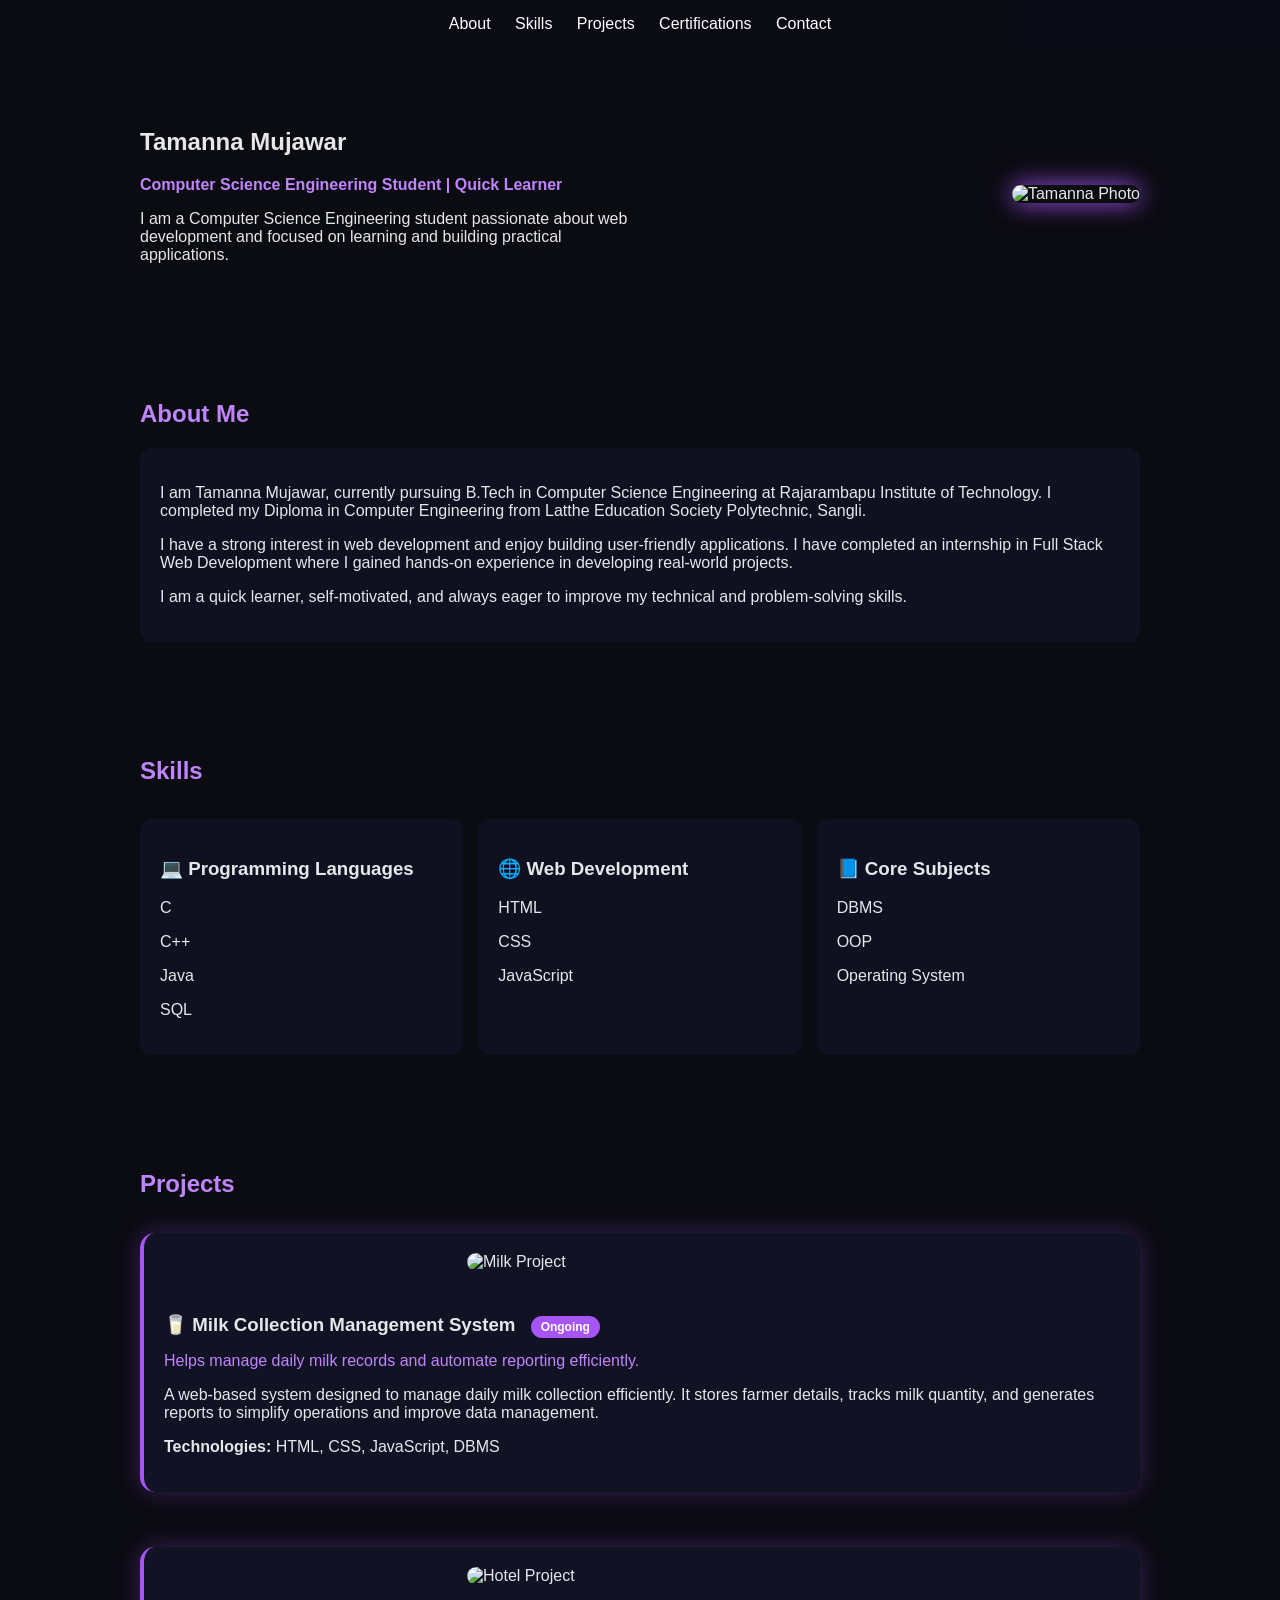
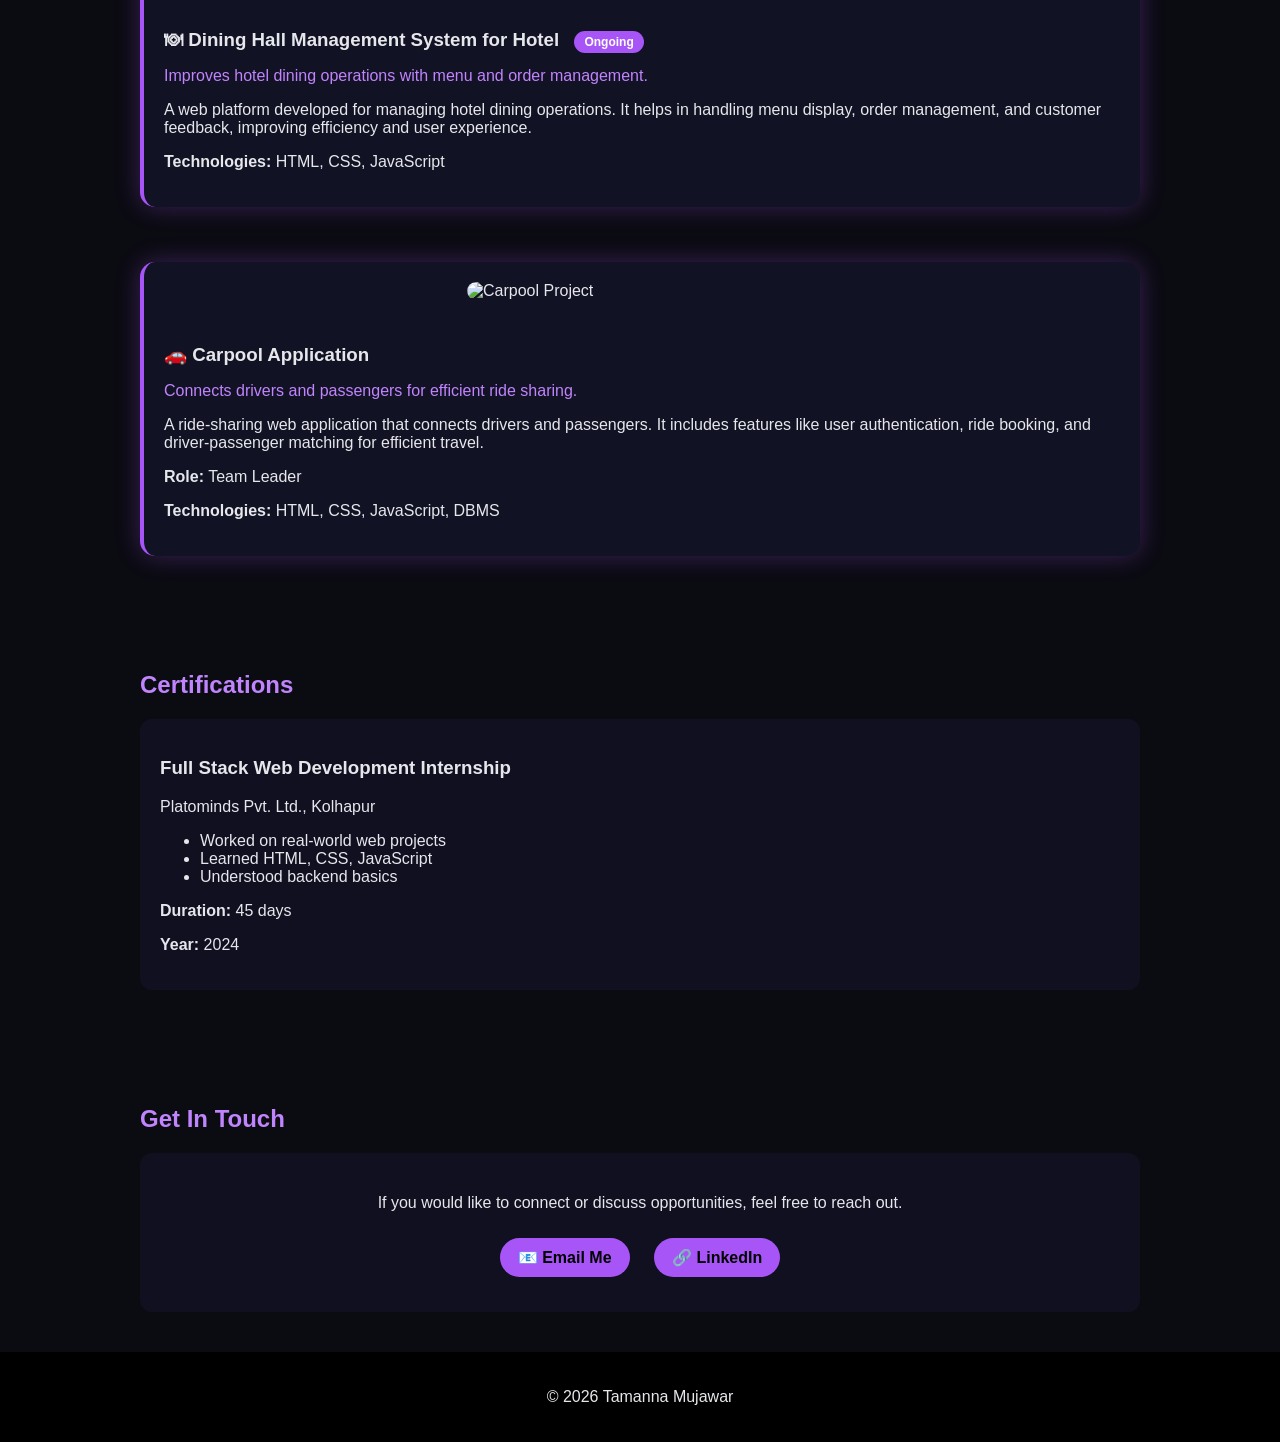
==== index.html @ a02e3495 "Rename portfolio.html to index.html" ====
<!DOCTYPE html>
<html lang="en">
<head>
  <meta charset="UTF-8">
  <meta name="viewport" content="width=device-width, initial-scale=1.0">
  <title>Tamanna Mujawar | Portfolio</title>

  <link rel="stylesheet" href="style1.css">
</head>

<body>

<nav>
  <a href="#about">About</a>
  <a href="#skills">Skills</a>
  <a href="#projects">Projects</a>
  <a href="#certifications">Certifications</a>
  <a href="#contact">Contact</a>
</nav>

<!-- INTRO -->
<section class="intro">
  <div class="intro-text">
    <h1>Tamanna Mujawar</h1>

    <p class="tagline">
      Computer Science Engineering Student |  Quick Learner
    </p>

    <p>
      I am a Computer Science Engineering student passionate about web development and focused on learning and building practical applications.
    </p>
  </div>

  <div class="intro-img">
    <img src="C:\Users\LENOVO\Desktop\Portfolio\images\Profile.jpeg" alt="Tamanna Photo">
  </div>
</section>

<!-- ABOUT -->
<section id="about">
  <h2>About Me</h2>
  <div class="card">
    <p>
      I am Tamanna Mujawar, currently pursuing B.Tech in Computer Science Engineering at 
      Rajarambapu Institute of Technology. I completed my Diploma in Computer Engineering 
      from Latthe Education Society Polytechnic, Sangli.
    </p>

    <p>
      I have a strong interest in web development and enjoy building user-friendly applications. 
      I have completed an internship in Full Stack Web Development where I gained hands-on 
      experience in developing real-world projects.
    </p>

    <p>
      I am a quick learner, self-motivated, and always eager to improve my technical and 
      problem-solving skills.
    </p>
  </div>
</section>

<!-- SKILLS -->
 <section id="skills">
  <h2>Skills</h2>

  <div class="skills-container">

    <!-- Programming Languages -->
    <div class="card">
      <h3>💻 Programming Languages</h3>
      <p>C</p>
      <p>C++</p>
      <p>Java</p>
      <p>SQL</p>
    </div>

    <!-- Web Development -->
    <div class="card">
      <h3>🌐 Web Development</h3>
      <p>HTML</p>
      <p>CSS</p>
      <p>JavaScript</p>
    </div>

    <!-- Core Subjects -->
    <div class="card">
      <h3>📘 Core Subjects</h3>
      <p>DBMS</p>
      <p>OOP</p>
      <p>Operating System</p>
    </div>

  </div>
</section>


    

<!-- PROJECTS -->

<section id="projects">
  <h2>Projects</h2>

  <div class="projects-container">

    <!-- Milk Project -->
    <div class="card project">
      <div class="project-image">
        <img src="C:\Users\LENOVO\Desktop\Portfolio\images\Dairy.jpeg" alt="Milk Project">
      </div>

      <div class="project-content">
        <h3>
          🥛 Milk Collection Management System 
          <span class="badge">Ongoing</span>
        </h3>

        <p class="highlight">
          Helps manage daily milk records and automate reporting efficiently.
        </p>

        <p>
          A web-based system designed to manage daily milk collection efficiently. 
          It stores farmer details, tracks milk quantity, and generates reports 
          to simplify operations and improve data management.
        </p>

        <p><strong>Technologies:</strong> HTML, CSS, JavaScript, DBMS</p>
      </div>
    </div>

    <!-- Hotel Project -->
    <div class="card project">
      <div class="project-image">
        <img src="C:\Users\LENOVO\Desktop\Portfolio\images\Hotel.png" alt="Hotel Project">
      </div>

      <div class="project-content">
        <h3>
          🍽 Dining Hall Management System for Hotel 
          <span class="badge">Ongoing</span>
        </h3>

        <p class="highlight">
          Improves hotel dining operations with menu and order management.
        </p>

        <p>
          A web platform developed for managing hotel dining operations. 
          It helps in handling menu display, order management, and customer feedback, 
          improving efficiency and user experience.
        </p>

        <p><strong>Technologies:</strong> HTML, CSS, JavaScript</p>
      </div>
    </div>

    <!-- Carpool Project -->
    <div class="card project">
      <div class="project-image">
        <img src="C:\Users\LENOVO\Desktop\Portfolio\images\Carpool.png" alt="Carpool Project">
      </div>

      <div class="project-content">
        <h3>🚗 Carpool Application</h3>

        <p class="highlight">
          Connects drivers and passengers for efficient ride sharing.
        </p>

        <p>
          A ride-sharing web application that connects drivers and passengers. 
          It includes features like user authentication, ride booking, and 
          driver-passenger matching for efficient travel.
        </p>

        <p><strong>Role:</strong> Team Leader</p>
        <p><strong>Technologies:</strong> HTML, CSS, JavaScript, DBMS</p>
      </div>
    </div>

  </div>
</section>
  
    

    

<!-- CERTIFICATIONS -->
<section id="certifications">
  <h2>Certifications</h2>

  <div class="card">
    <h3>Full Stack Web Development Internship</h3>
    <p class="muted">Platominds Pvt. Ltd., Kolhapur</p>

    <ul>
      <li>Worked on real-world web projects</li>
      <li>Learned HTML, CSS, JavaScript</li>
      <li>Understood backend basics</li>
    </ul>

    <p><strong>Duration:</strong> 45 days</p>
    <p><strong>Year:</strong> 2024</p>
  </div>
</section>


<!-- CONTACT -->
<section id="contact">
  <h2>Get In Touch</h2>

  <div class="contact-box">
    <p>If you would like to connect or discuss opportunities, feel free to reach out.</p>

    <div class="contact-links">
      <a href="mailto:tamannamujawar13@gmail.com">📧 Email Me</a>
      <a href="https://www.linkedin.com/in/tamanna-mujawar" target="_blank">🔗 LinkedIn</a>
    </div>
  </div>
</section>

<footer>
  <p>© 2026 Tamanna Mujawar</p>
</footer>

</body>
</html>
---- style1.css ----
:root{
  --bg:#0b0b12;
  --card:#121225cc;
  --accent:#a855f7;
  --accent-2:#c084fc;
  --text:#e5e7eb;
  --muted:#a1a1aa;
}

body {
  margin: 0;
  font-family: 'Segoe UI', sans-serif;
  background: var(--bg);
  color: var(--text);
}

/* NAV */
nav {
  position: sticky;
  top: 0;
  text-align: center;
  padding: 15px;
  background: rgba(10,10,20,0.8);
}

nav a {
  color: white;
  margin: 0 10px;
  text-decoration: none;
}

nav a:hover {
  color: var(--accent-2);
}

/* INTRO */
.intro {
  display: flex;
  justify-content: space-between;
  align-items: center;
  padding: 60px;
  flex-wrap: wrap;
}

.intro-text {
  max-width: 500px;
}

.tagline {
  color: var(--accent-2);
  font-weight: bold;
}

.intro-img img {
  width: 250px;
  border-radius: 15px;
  box-shadow: 0 0 25px var(--accent);
}

/* SECTION */
section {
  padding: 40px;
  max-width: 1000px;
  margin: auto;
}

h2 {
  color: var(--accent-2);
}

/* CARD */
.card {
  background: var(--card);
  padding: 20px;
  border-radius: 12px;
  margin: 15px 0;
  transition: 0.3s;
}

.card:hover {
  transform: translateY(-5px);
  box-shadow: 0 0 20px var(--accent);
}

/* SKILLS */
.skills-container {
  display: grid;
  grid-template-columns: repeat(3,1fr);
  gap: 15px;
}

/* PROJECT */
.project {
  border-left: 4px solid var(--accent);
}

/* CONTACT */
.contact-box {
  background: var(--card);
  padding: 25px;
  border-radius: 12px;
  text-align: center;
}

.contact-links a {
  display: inline-block;
  margin: 10px;
  padding: 10px 18px;
  border-radius: 20px;
  background: var(--accent);
  color: black;
  text-decoration: none;
  font-weight: bold;
}

.contact-links a:hover {
  background: var(--accent-2);
}

/* FOOTER */
footer {
  text-align: center;
  padding: 20px;
  background: black;
}

/* MOBILE */
@media(max-width:768px){
  .intro {
    flex-direction: column;
    text-align: center;
  }

  .skills-container {
    grid-template-columns: 1fr;
  }
}
.projects-container {
  display: grid;
  gap: 20px;
}

.project {
  border-left: 4px solid #a855f7;
  padding-left: 15px;
}

.project h3 {
  margin-bottom: 10px;
}
.projects-container {
  display: grid;
  gap: 20px;
}

/* CARD LAYOUT */
.project {
  display: flex;
  flex-direction: column;
  overflow: hidden;
}

.projects-container {
  display: grid;
  gap: 25px;
}

/* PROJECT CARD */
.project {
  overflow: hidden;
  border-radius: 15px;
  background: #121225;
  box-shadow: 0 0 25px rgba(168, 85, 247, 0.3);
  transition: 0.3s;
}

.project:hover {
  transform: translateY(-5px);
  box-shadow: 0 0 35px rgba(168, 85, 247, 0.6);
}

/* IMAGE CONTAINER */
.project-image {
  width: 100%;
  height: auto;
  max-height: 260px;
  overflow: hidden;
}
.projects-container {
  display: grid;
  gap: 25px;
}

/* PROJECT CARD */
.project {
  display: flex;
  gap: 25px;
  align-items: center;
  padding: 20px;
  border-radius: 15px;
  background: #121225;
  transition: 0.3s;
}

.project:hover {
  transform: translateY(-6px);
  box-shadow: 0 0 30px rgba(168, 85, 247, 0.5);
}

/* IMAGE */
.project-image {
  flex: 1;
  display: flex;
  justify-content: center;
}

.project-image img {
  width: 100%;
  max-width: 350px;
  border-radius: 10px;
}

/* CONTENT */
.project-content {
  flex: 1.2;
}

/* BADGE */
.badge {
  background: #a855f7;
  color: white;
  padding: 4px 10px;
  border-radius: 20px;
  font-size: 12px;
  margin-left: 10px;
}

/* HIGHLIGHT */
.highlight {
  color: #c084fc;
  font-weight: 500;
}

/* MOBILE */
@media (max-width: 768px) {
  .project {
    flex-direction: column;
    text-align: center;
  }

  .project-image img {
    max-width: 100%;
  }
}
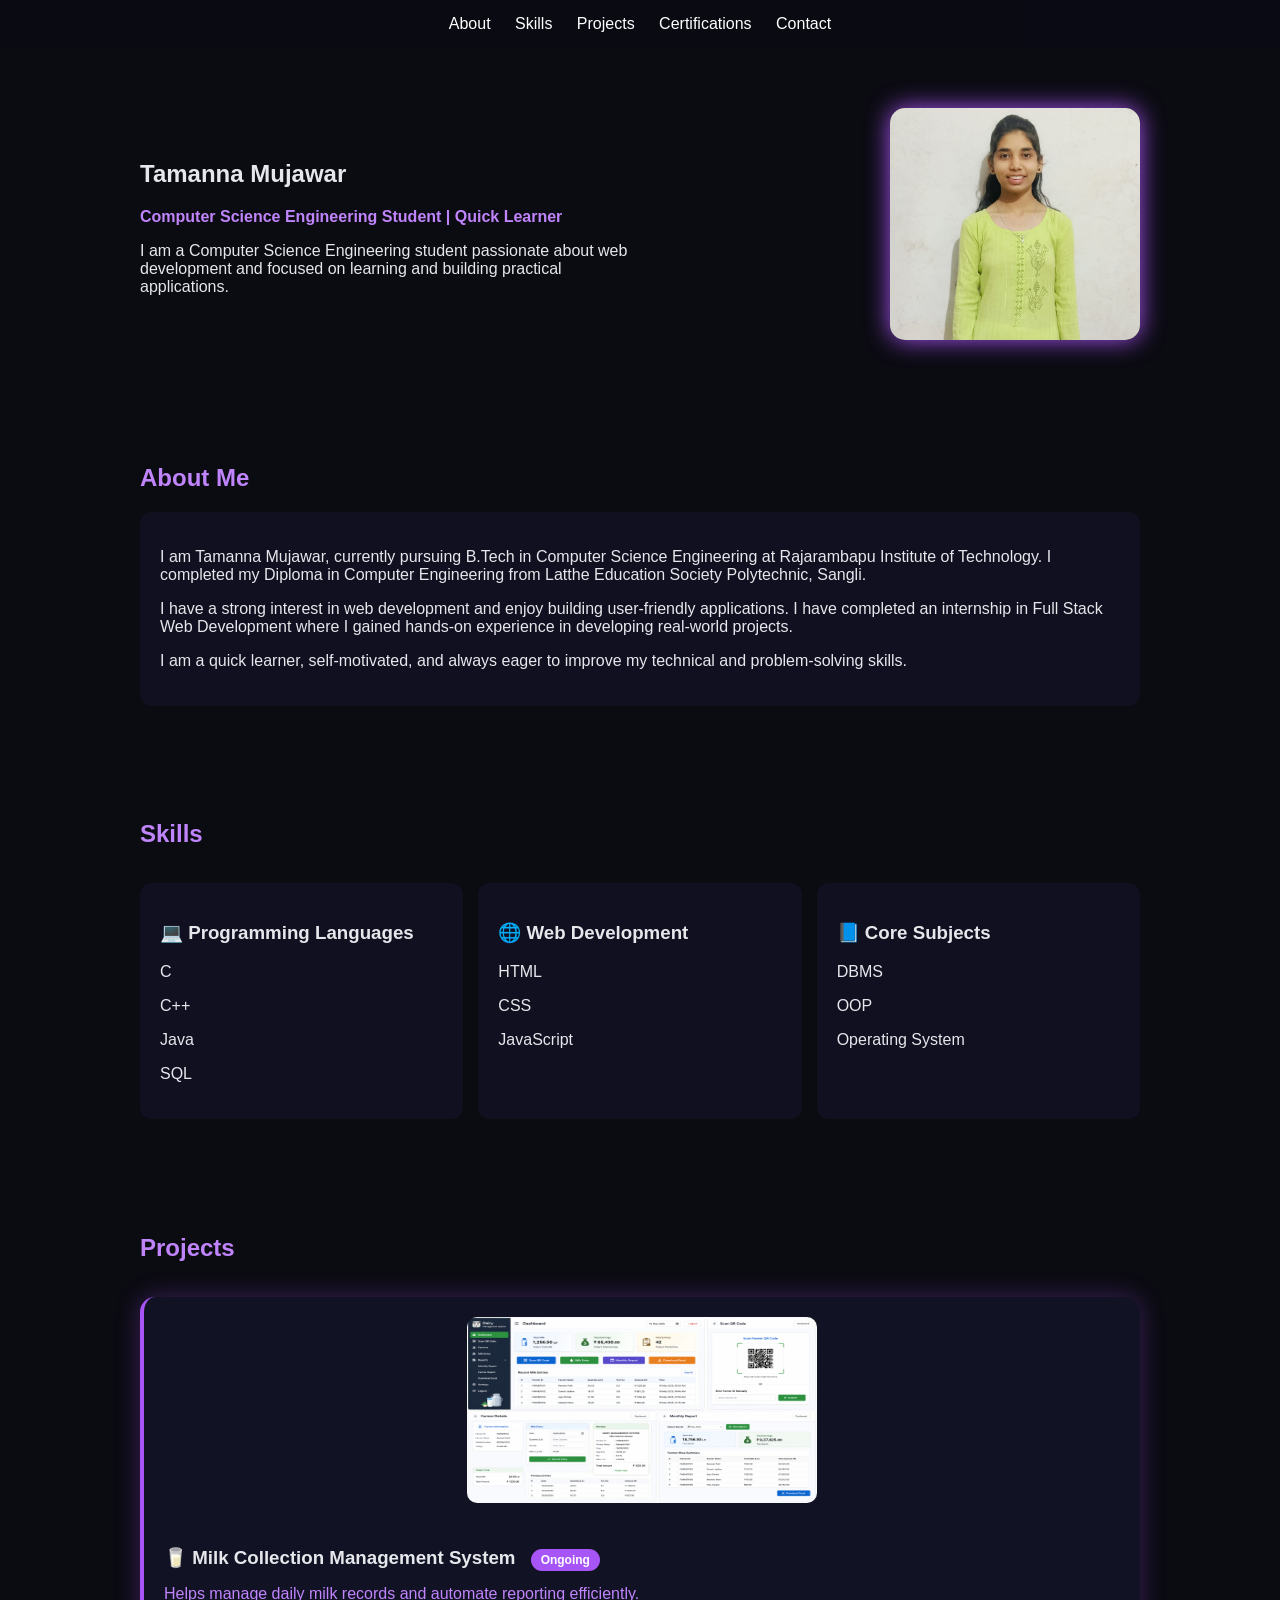
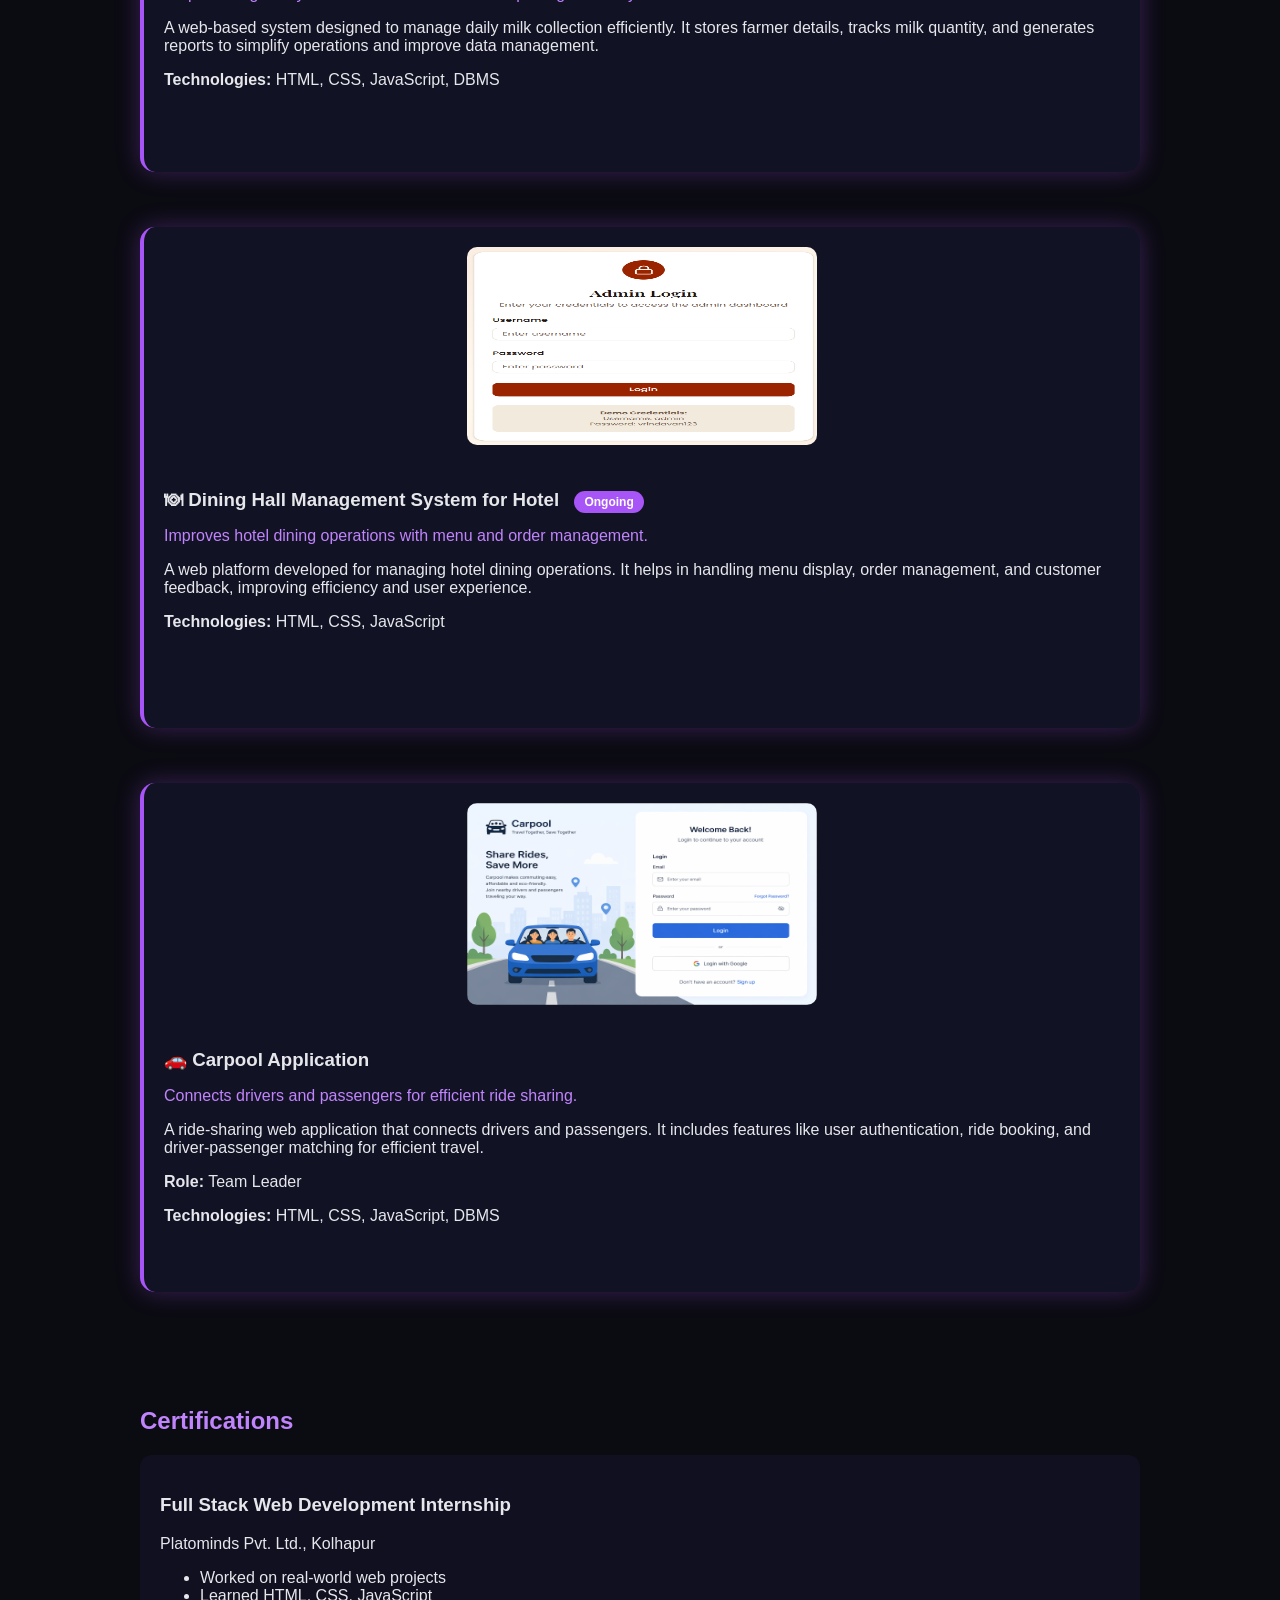
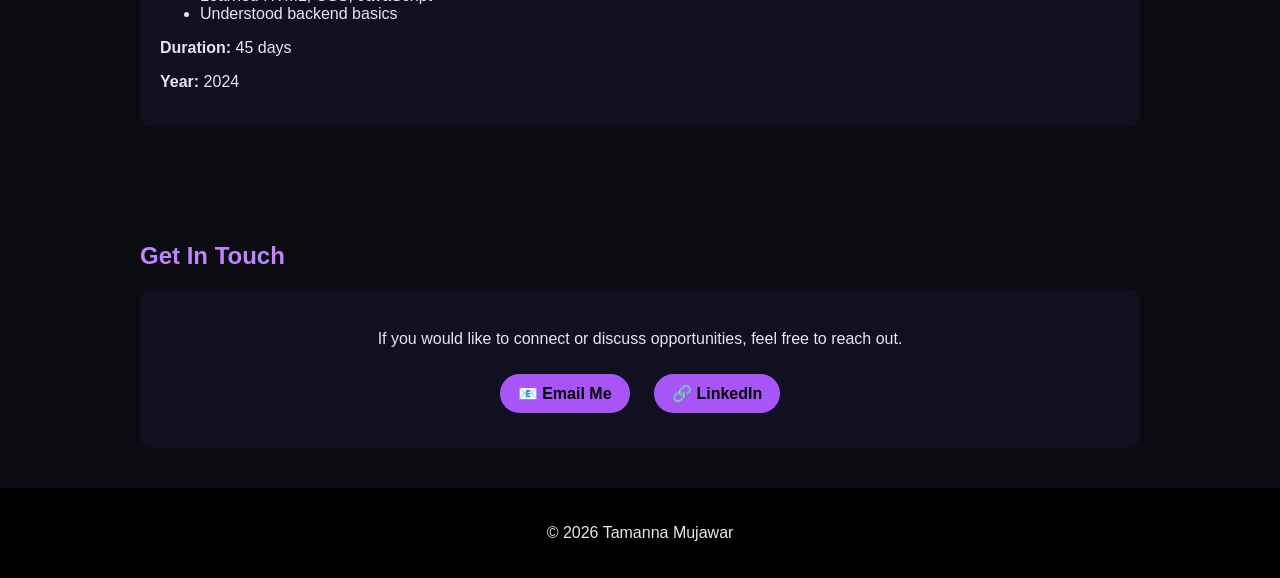
==== commit 60edd6fb: "Update index.html" ====
--- a/index.html
+++ b/index.html
@@ -33,7 +33,7 @@
   </div>
 
   <div class="intro-img">
-    <img src="C:\Users\LENOVO\Desktop\Portfolio\images\Profile.jpeg" alt="Tamanna Photo">
+    <img src="Profile.jpeg" alt="Tamanna Photo">
   </div>
 </section>
 
@@ -107,7 +107,7 @@
     <!-- Milk Project -->
     <div class="card project">
       <div class="project-image">
-        <img src="C:\Users\LENOVO\Desktop\Portfolio\images\Dairy.jpeg" alt="Milk Project">
+        <img src="Dairy.jpeg" alt="Milk Project">
       </div>
 
       <div class="project-content">
@@ -133,7 +133,7 @@
     <!-- Hotel Project -->
     <div class="card project">
       <div class="project-image">
-        <img src="C:\Users\LENOVO\Desktop\Portfolio\images\Hotel.png" alt="Hotel Project">
+        <img src="Hotel.png" alt="Hotel Project">
       </div>
 
       <div class="project-content">
@@ -159,7 +159,7 @@
     <!-- Carpool Project -->
     <div class="card project">
       <div class="project-image">
-        <img src="C:\Users\LENOVO\Desktop\Portfolio\images\Carpool.png" alt="Carpool Project">
+        <img src="Carpool.png" alt="Carpool Project">
       </div>
 
       <div class="project-content">
